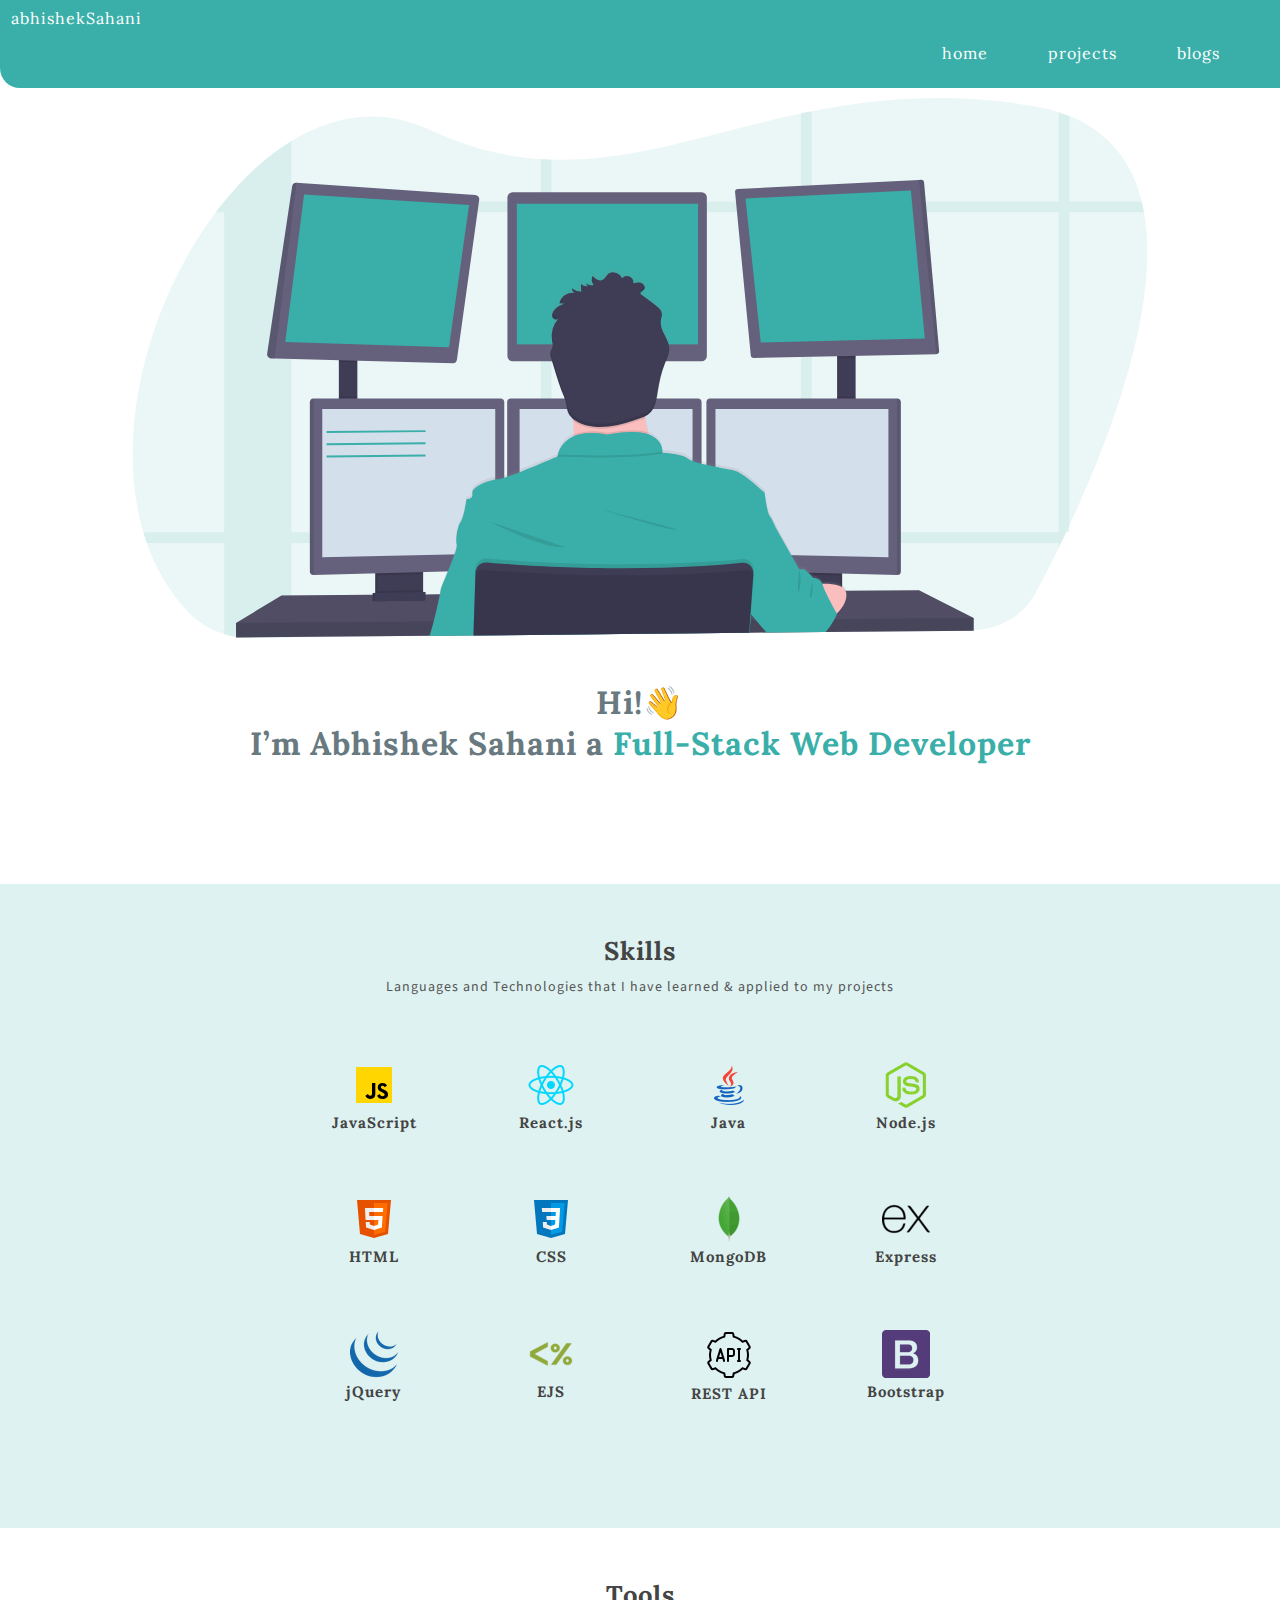
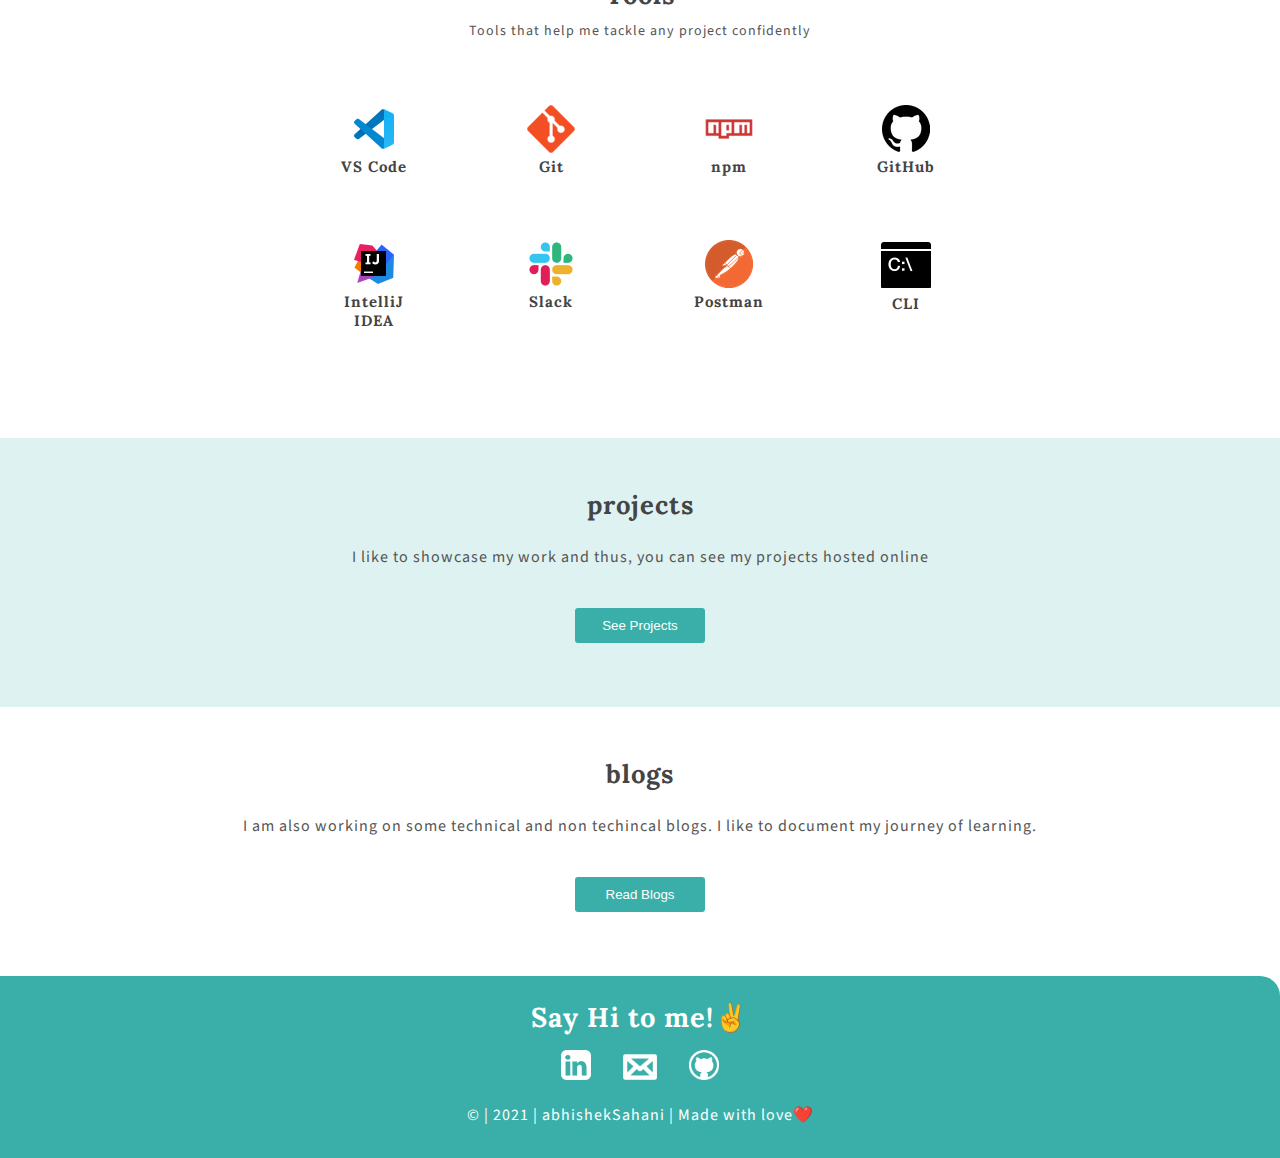
==== public/index.html @ 660558fd "Add more content in blog" ====
<!DOCTYPE html>
<html lang="en" dir="ltr">
  <head>
    <meta charset="utf-8">
    <meta http-equiv="X-UA-Compatible" content="IE=edge" />
    <meta name="viewport" content="width=device-width, initial-scale=1.0" />
    <title>home | abhishekSahani</title>

    <link rel="preconnect" href="https://fonts.googleapis.com">
    <link rel="preconnect" href="https://fonts.gstatic.com" crossorigin>
    <link href="https://fonts.googleapis.com/css2?family=Lora:wght@700&display=swap" rel="stylesheet">

    <link rel="preconnect" href="https://fonts.googleapis.com">
    <link rel="preconnect" href="https://fonts.gstatic.com" crossorigin>
    <link href="https://fonts.googleapis.com/css2?family=Source+Sans+Pro&display=swap" rel="stylesheet">


    <link rel="stylesheet" href="css/home.css">

  </head>

  <body>

    <!-- Navbar -->
    <nav class="nav">
      <a class="navBrand-link" href="#">abhishekSahani</a>

       <ul class="nav-list">
         <li class="nav-listItem"><a class="link" href="#">home</a></li>
         <li class="nav-listItem"><a class="link" href="project.html">projects</a></li>
         <li class="nav-listItem"><a class="link" href="blog.html">blogs</a></li>
       </ul>
    </nav>


    <!-- Header -->
    <header class="hero">
      <img src="images/hero.svg" alt="header image" class="image">
      <h1 id="main-heading">Hi!👋 <br> I’m Abhishek Sahani a <span class="span-color">Full-Stack Web Developer</span></h1>
    </header>


    <!-- Tech Section -->
    <section class="skill">
      <h2 class="section-heading">Skills</h2>
      <p class="para icon-subHeading">Languages and Technologies that I have learned & applied to my projects</p>

      <div class="icons">

        <div class="iconDiv-container">
          <div class="icon">
            <img class="logo" src="icons/jS.svg" alt="javascript logo">
            <h3 class="icon-text">JavaScript</h3>
          </div>

          <div class="icon">
            <img class="logo" src="icons/react.png" alt="react logo">
            <h3 class="icon-text">React.js</h3>
          </div>

          <div class="icon">
            <img class="logo" src="icons/java.png" alt="java logo">
            <h3 class="icon-text">Java</h3>
          </div>

          <div class="icon">
            <img class="logo" src="icons/node.png" alt="node logo">
            <h3 class="icon-text">Node.js</h3>
          </div>
        </div>

        <div class="iconDiv-container">
          <div class="icon">
            <img class="logo" src="icons/html.svg" alt="html logo">
            <h3 class="icon-text">HTML</h3>
          </div>

          <div class="icon">
            <img class="logo" src="icons/css.svg" alt="css logo">
            <h3 class="icon-text">CSS</h3>
          </div>

          <div class="icon">
            <img class="logo" src="icons/mongodb.png" alt="mongodb logo">
            <h3 class="icon-text">MongoDB</h3>
          </div>

          <div class="icon">
            <img class="logo" src="icons/express.png" alt="express logo">
            <h3 class="icon-text">Express</h3>
          </div>
        </div>

        <div class="iconDiv-container">
          <div class="icon">
            <img class="logo" src="icons/jquery.png" alt="jquery logo">
            <h3 class="icon-text">jQuery</h3>
          </div>

          <div class="icon">
            <img class="logo" src="icons/ejs.png" alt="ejs logo">
            <h3 class="icon-text">EJS</h3>
          </div>

          <div class="icon">
            <img class="logo" src="icons/api.png" alt="api logo">
            <h3 class="icon-text">REST API</h3>
          </div>

          <div class="icon">
            <img class="logo" src="icons/bootstrap.png" alt="bootstrap logo">
            <h3 class="icon-text">Bootstrap</h3>
          </div>
        </div>
    </section>



    <!-- Tools Section -->
    <section class="tools">
      <h2 class="section-heading">Tools</h2>
      <p class="para icon-subHeading">Tools that help me tackle any project confidently</p>

      <div class="icons">

        <div class="iconDiv-container">
          <div class="icon">
            <img class="logo" src="icons/vscode.png" alt="vscode logo">
            <h3 class="icon-text">VS Code</h3>
          </div>

          <div class="icon">
            <img class="logo" src="icons/git.png" alt="git logo">
            <h3 class="icon-text">Git</h3>
          </div>

          <div class="icon">
            <img class="logo" src="icons/npm.png" alt="npm logo">
            <h3 class="icon-text">npm</h3>
          </div>

          <div class="icon">
            <img class="logo" src="icons/github.png" alt="github logo">
            <h3 class="icon-text">GitHub</h3>
          </div>
        </div>

        <div class="iconDiv-container">
          <div class="icon">
            <img class="logo" class="icon-img" src="icons/intellij.png" alt="intellij logo">
            <h3 class="icon-text">IntelliJ IDEA</h3>
          </div>

          <div class="icon">
            <img class="logo" src="icons/slack.png" alt="slack logo">
            <h3 class="icon-text">Slack</h3>
          </div>

          <div class="icon">
            <img class="logo" src="icons/postman.png" alt="postman logo">
            <h3 class="icon-text">Postman</h3>
          </div>

          <div class="icon">
            <img class="logo" src="icons/cmd.png" alt="cmd logo">
            <h3 class="icon-text">CLI</h3>
          </div>
        </div>
    </section>



    <!-- Project Section -->
    <section class="project">
      <h2 class="project-heading">projects</h2>
      <p class="para-text">I like to showcase my work and thus, you can see my projects hosted online</p>
      <a class="link" href="project.html">
        <button class="btn" type="button">See Projects</button>
      </a>
    </section>


    <!-- Blog Section -->
    <section class="blog">
      <h2 class="blog-heading">blogs</h2>
      <p class="para-text">I am also working on some technical and non techincal blogs. I like to document my journey of learning.</p>
      <a class="link" href="blog.html">
        <button class="btn" type="button">Read Blogs</button>
      </a>
    </section>



    <!-- Footer -->
    <footer class="footer">
      <h2 class="footer-heading">Say Hi to me!✌️</h2>
      <ul class="footer-list">
        <li class="footer-listItem">
          <a class="link footer-listLink" href="https://www.linkedin.com/in/abhishek-sahani-698b12135/">
            <img class="footer-logo" src="images/linkedin.png" alt="linkedin logo">
          </a>
        </li>
        <li class="footer-listItem">
          <a class="link" href="mailto:abhisheksahani653@gmail.com">
            <img class="mail-logo" src="images/gmail.png" alt="gmail logo">
          </a>
        </li>
        <li class="footer-listItem">
          <a class="link" href="https://github.com/abhisheksahani-nova">
            <img class="footer-logo" src="images/github.png" alt="github logo">
          </a>
        </li>
      </ul>
      <p class="footer-para">© | 2021 | abhishekSahani | Made with love❤️</p>
    </footer>



  </body>
</html>
---- public/css/home.css ----
/* General Styling */
*{
  margin: 0;
  padding: 0;
  box-sizing: border-box;
}

.link{
  text-decoration: none;
  color: white;
  font-family: 'Lora', serif;
  letter-spacing: 1px;
  font-size: 1rem;
}

.para{
  color: #555555;
  letter-spacing: 1px;
  font-family: 'Source Sans Pro', sans-serif;
}

.para-text{
  color: #555555;
  letter-spacing: 1px;
  font-family: 'Source Sans Pro', sans-serif;
  font-size: 1rem;
}

.span-color{
  color: #3AAFA9;
}

.span-text{
  font-size: 2.2rem;
  color: #333333;
}


.btn{
  width: 8.125rem;
  height: 2.188rem;
  background-color: #3AAFA9;
  border: 0;
  margin-top: 2.5rem;
  border-radius: 0.188rem;
  color: white;
}



/* navigation bar  */
.nav{
  background-color: #3AAFA9;
  border-radius: 0 0 0 1.25rem;
  padding-top: 0.5rem;
  padding-left: 0.7rem;

}

.navBrand-link{
  font-family: 'Lora', serif;
  letter-spacing: 1px;
  font-size: 1rem;
  text-decoration: none;
  color: white;
}

.nav-list{
  display: flex;
  flex-direction: row;
  justify-content: flex-end;
}

.nav-listItem{
  list-style-type: none;
  margin: 0.938rem 3.75rem 1.563rem 0;
}



/* Header */
.hero{
  text-align: center;
  padding: 0.625rem;
  margin-bottom: 5rem;
}

header img {
  height: 60vh;
  width: 90vw;
  margin-bottom: 1.25rem;
}

#main-heading{
  margin: 1.25rem auto 1.875rem;
  color: #687980;
  font-family: 'Lora', serif;
  letter-spacing: 1px;
  font-size: 2rem;
}





/* Skill Section */
.skill{
  padding: 0 4rem 4rem;
  text-align: center;
  background-color: #DEF2F1;
}

.section-heading{
  padding: 3.125rem 0 0.625rem;
  font-family: 'Lora', serif;
  color: #444444;
  letter-spacing: 1px;
  font-size: 1.6rem;
}

.icons{
  width: 70%;
  margin: 0.625rem auto 0;
}

.iconDiv-container{
  display: flex;
  flex-direction: row;
  justify-content: space-around;
  margin: 3rem;
}

.icon{
  width: 5.2rem;
  height: 5.4rem;
  text-align: center;
}

.icon-subHeading{
  margin-bottom: 2.813rem;
  padding-bottom: 1rem;
  font-size: 0.875rem;
}

.icon-text{
  font-family: 'Lora', serif;
  letter-spacing: 1px;
  font-size: 0.938rem;
  color: #444444;
}



/* Tools Section */
.tools{
  padding: 0 4rem 4rem;
  text-align: center;
}



/* Project section */
.project{
  padding: 0 4rem 4rem;
  text-align: center;
  background-color: #DEF2F1;
}

.project-heading{
  padding: 3.125rem 0 1.563rem;
  font-family: 'Lora', serif;
  color: #444444;
  letter-spacing: 1px;
  font-size: 1.6rem;
}



/* Blogs section */
.blog{
  padding: 0 4rem 4rem;
  text-align: center;
}

.blog-heading{
  padding: 3.125rem 0 1.563rem;
  font-family: 'Lora', serif;
  color: #444444;
  letter-spacing: 1px;
  font-size: 1.6rem;
}


/* footer */
.footer{
  text-align: center;
  padding: 0 4rem 2rem;
  background-color: #3AAFA9;
  color: white;
  border-radius: 0 1.25rem 0 0;
}

.footer-heading{
  padding: 1.5rem 0 1rem;
  font-family: 'Lora', serif;
  letter-spacing: 1px;
  font-size: 1.7rem;
}

.footer-list{
  display: flex;
  flex-direction: row;
  justify-content: center;
  margin-bottom: 1rem;
}

.footer-listItem{
  list-style-type: none;
  padding-left: 1rem;
  padding-right: 1rem;
}

.footer-logo{
  width: 1.9rem;
  height: 1.9rem;
}

.mail-logo{
  width: 2.1rem;
  height: 2.1rem;
}

.footer-para{
  font-family: 'Source Sans Pro', sans-serif;
  font-size: 1rem;
  letter-spacing: 1px;
  color: white;

}



@media only screen and (max-width: 43.75rem) {

 .skill{
   padding: 1rem 1.6rem 4rem;
 }

 .tools{
   padding: 0 1.6rem 4rem;
 }

 .icons{
   width: 100%;
   margin: 0;
 }

 .icon-subHeading{
   padding: 0 1.5rem;
 }

 .iconDiv-container{
   margin-left: 0;
   margin-right: 0;
   margin-top: 1rem;
   margin-bottom: 1rem;
 }

 .icon-text{
   font-size: 0.6rem;
 }

 .navBrand-link{
   font-size: 0.6rem;
 }

 .nav-listItem{
   margin: 0.938rem 0.8rem 1.563rem 0;
 }

 .link{
   font-size: 0.9rem;
 }

 .hero{
   margin-bottom: 7.5rem;
 }

 header img {
   height: 40vh;
   margin-bottom: 0;
 }

 #main-heading{
   margin-top: 1rem;
   padding: 0 1rem;
 }

 .footer{
   padding-bottom: 1rem;
 }

 .footer-heading{
   font-size: 1.2rem;
 }

 .logo{
   width: 2.2rem;
   height: 2.2rem;
 }

 .footer-logo{
   width: 1.7rem;
   height: 1.7rem;
 }

 .mail-logo{
   width: 1.9rem;
   height: 1.9rem;
 }

 .footer-para{
   font-size: 0.8rem;
 }

}
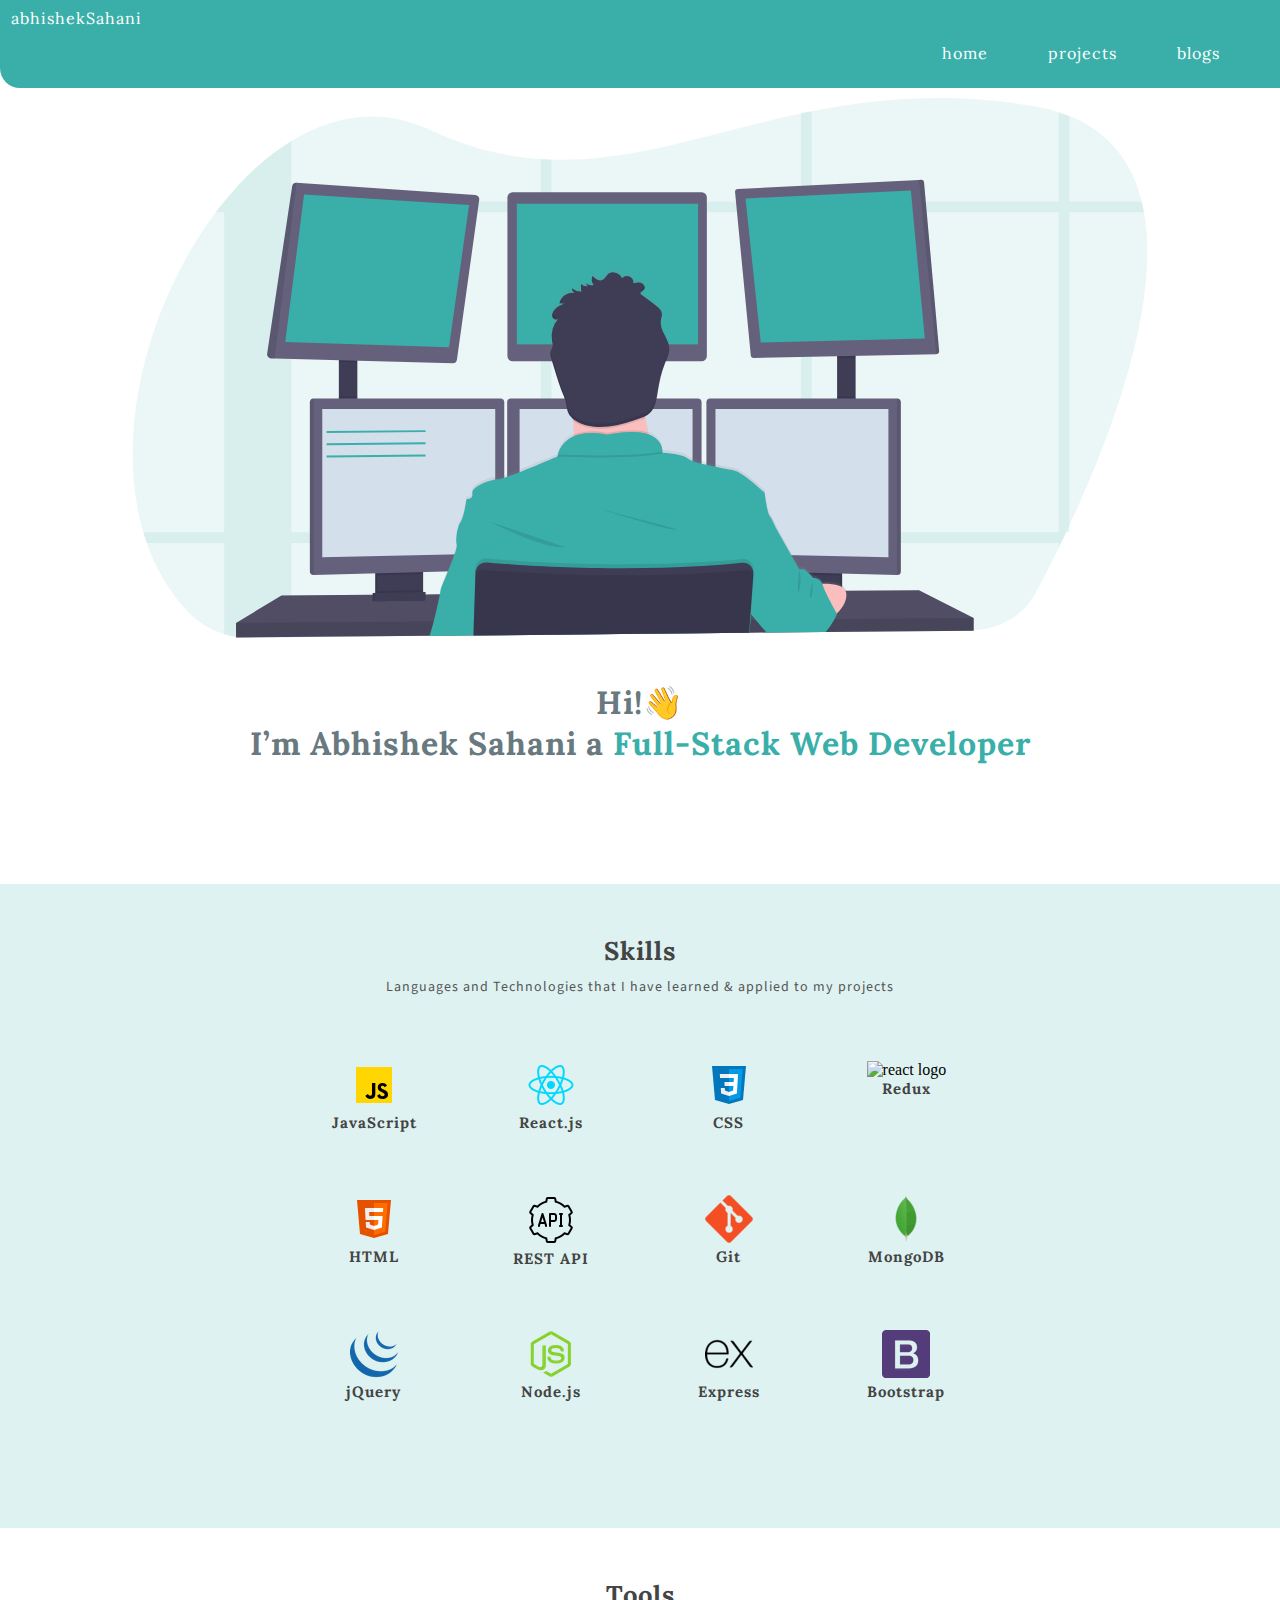
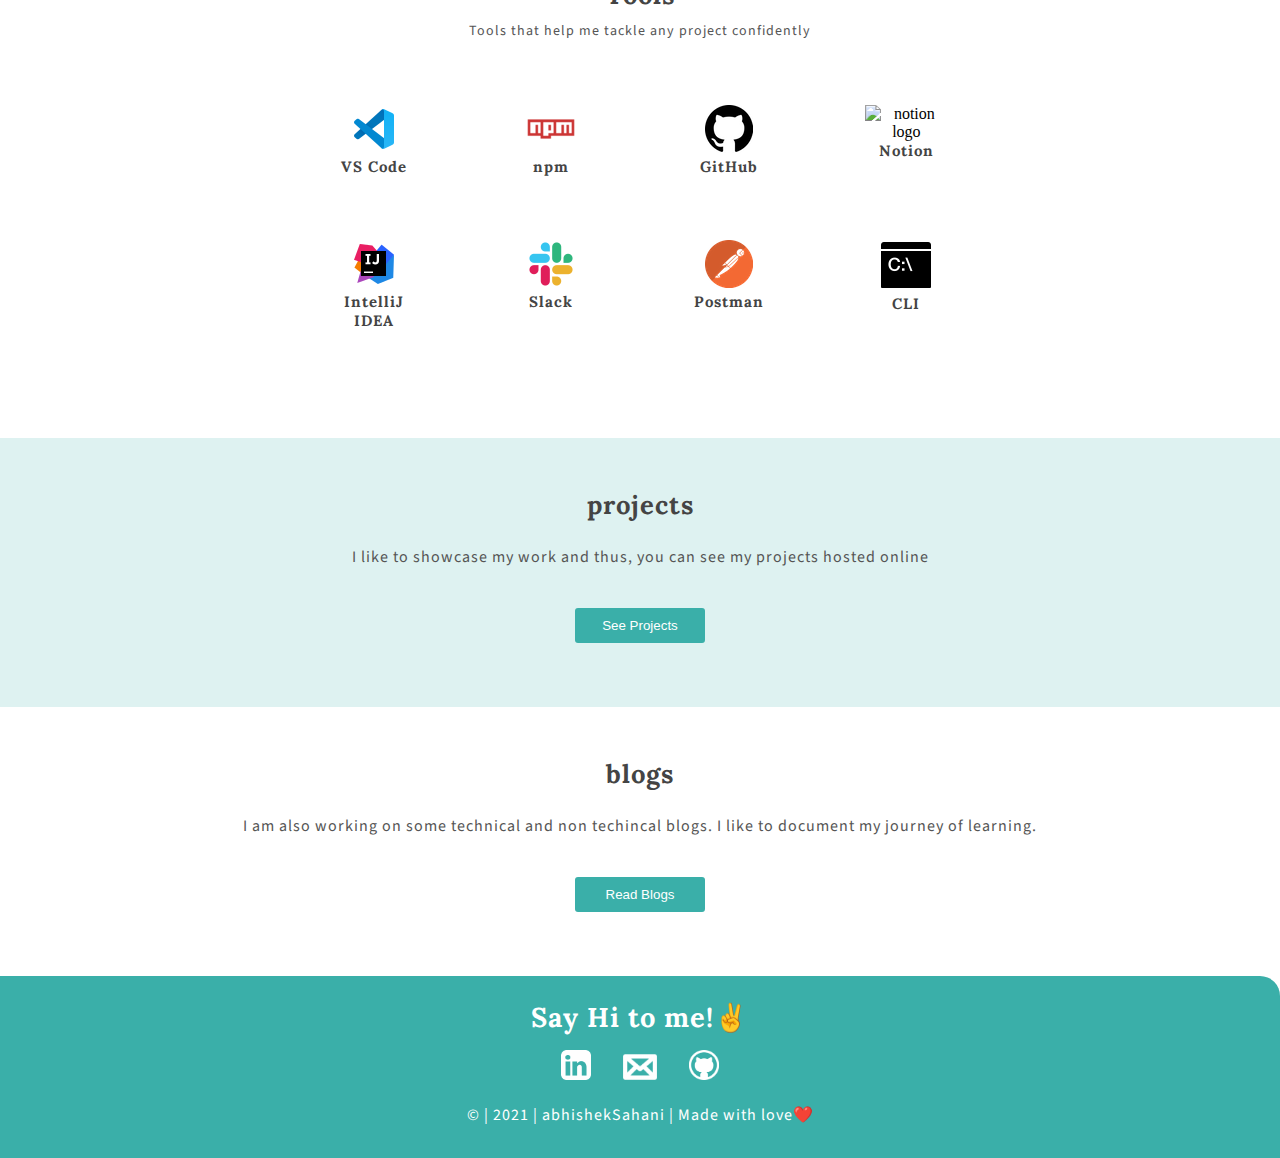
==== commit 9e57fcca: "Tech stack updated" ====
--- a/public/index.html
+++ b/public/index.html
@@ -46,7 +46,6 @@
       <p class="para icon-subHeading">Languages and Technologies that I have learned & applied to my projects</p>
 
       <div class="icons">
-
         <div class="iconDiv-container">
           <div class="icon">
             <img class="logo" src="icons/jS.svg" alt="javascript logo">
@@ -59,58 +58,66 @@
           </div>
 
           <div class="icon">
-            <img class="logo" src="icons/java.png" alt="java logo">
-            <h3 class="icon-text">Java</h3>
+            <img class="logo" src="icons/css.svg" alt="css logo">
+            <h3 class="icon-text">CSS</h3>
+          </div>
+
+          <div class="icon">
+            <img class="logo" src="icons/redux.png" alt="react logo">
+            <h3 class="icon-text">Redux</h3>
+          </div>
+
+          
+
+        </div>
+
+        <div class="iconDiv-container">
+          <div class="icon">
+            <img class="logo" src="icons/html.svg" alt="html logo">
+            <h3 class="icon-text">HTML</h3>
+          </div>
+
+          <div class="icon">
+            <img class="logo" src="icons/api.png" alt="api logo">
+            <h3 class="icon-text">REST API</h3>
+          </div>
+
+          <div class="icon">
+            <img class="logo" src="icons/git.png" alt="git logo">
+            <h3 class="icon-text">Git</h3>
+          </div>
+
+          <div class="icon">
+            <img class="logo" src="icons/mongodb.png" alt="mongodb logo">
+            <h3 class="icon-text">MongoDB</h3>
+          </div>
+
+          
+        </div>
+
+        <div class="iconDiv-container">
+          <div class="icon">
+            <img class="logo" src="icons/jquery.png" alt="jquery logo">
+            <h3 class="icon-text">jQuery</h3>
           </div>
 
           <div class="icon">
             <img class="logo" src="icons/node.png" alt="node logo">
             <h3 class="icon-text">Node.js</h3>
           </div>
-        </div>
-
-        <div class="iconDiv-container">
-          <div class="icon">
-            <img class="logo" src="icons/html.svg" alt="html logo">
-            <h3 class="icon-text">HTML</h3>
-          </div>
-
-          <div class="icon">
-            <img class="logo" src="icons/css.svg" alt="css logo">
-            <h3 class="icon-text">CSS</h3>
-          </div>
-
-          <div class="icon">
-            <img class="logo" src="icons/mongodb.png" alt="mongodb logo">
-            <h3 class="icon-text">MongoDB</h3>
-          </div>
 
           <div class="icon">
             <img class="logo" src="icons/express.png" alt="express logo">
             <h3 class="icon-text">Express</h3>
           </div>
-        </div>
-
-        <div class="iconDiv-container">
-          <div class="icon">
-            <img class="logo" src="icons/jquery.png" alt="jquery logo">
-            <h3 class="icon-text">jQuery</h3>
-          </div>
-
-          <div class="icon">
-            <img class="logo" src="icons/ejs.png" alt="ejs logo">
-            <h3 class="icon-text">EJS</h3>
-          </div>
-
-          <div class="icon">
-            <img class="logo" src="icons/api.png" alt="api logo">
-            <h3 class="icon-text">REST API</h3>
-          </div>
 
           <div class="icon">
             <img class="logo" src="icons/bootstrap.png" alt="bootstrap logo">
             <h3 class="icon-text">Bootstrap</h3>
           </div>
+        </div>
+
+        
         </div>
     </section>
 
@@ -130,11 +137,6 @@
           </div>
 
           <div class="icon">
-            <img class="logo" src="icons/git.png" alt="git logo">
-            <h3 class="icon-text">Git</h3>
-          </div>
-
-          <div class="icon">
             <img class="logo" src="icons/npm.png" alt="npm logo">
             <h3 class="icon-text">npm</h3>
           </div>
@@ -143,6 +145,11 @@
             <img class="logo" src="icons/github.png" alt="github logo">
             <h3 class="icon-text">GitHub</h3>
           </div>
+
+          <div class="icon">
+            <img class="logo" src="icons/notion.png" alt="notion logo">
+            <h3 class="icon-text">Notion</h3>
+          </div>
         </div>
 
         <div class="iconDiv-container">
@@ -167,7 +174,6 @@
           </div>
         </div>
     </section>
-
 
 
     <!-- Project Section -->
--- a/public/css/home.css
+++ b/public/css/home.css
@@ -44,8 +44,13 @@
   margin-top: 2.5rem;
   border-radius: 0.188rem;
   color: white;
-}
-
+  cursor: pointer;
+}
+
+.btn:hover{
+  background-color: black;
+  color: #DEF2F1;
+}
 
 
 /* navigation bar  */
